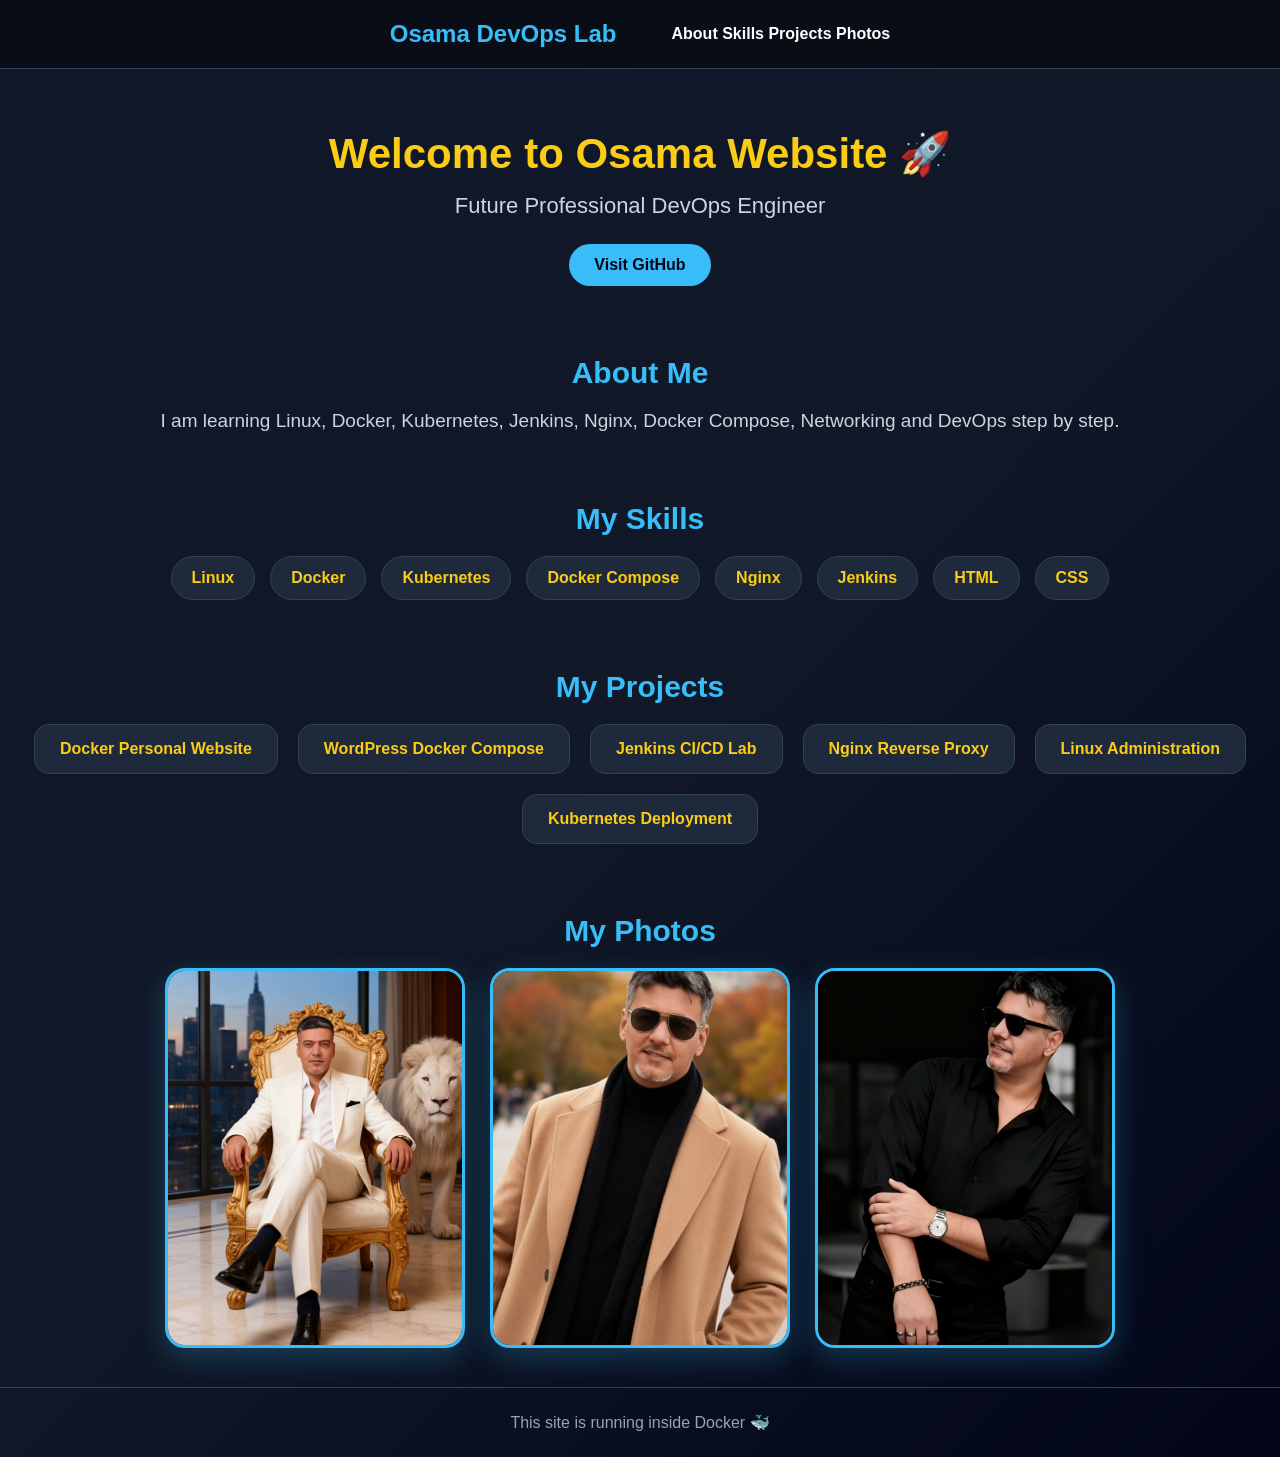
==== index.html @ 54b6e156 "First portfolio website" ====
<!DOCTYPE html>
<html lang="en">

<head>
    <meta charset="UTF-8">
    <meta name="viewport" content="width=device-width, initial-scale=1.0">
    <title>Osama DevOps Lab</title>
    <link rel="stylesheet" href="style.css">
</head>

<body>

    <nav>
        <h2>Osama DevOps Lab</h2>

        <div class="links">
            <a href="#about">About</a>
            <a href="#skills">Skills</a>
            <a href="#projects">Projects</a>
            <a href="#photos">Photos</a>
        </div>
    </nav>

    <section class="hero">

        <h1>Welcome to Osama Website 🚀</h1>

        <p>
            Future Professional DevOps Engineer
        </p>

        <a class="button" href="https://github.com/osama8558" target="_blank">
            Visit GitHub
        </a>

    </section>

    <section id="about">

        <h2>About Me</h2>

        <p>
            I am learning Linux, Docker, Kubernetes, Jenkins,
            Nginx, Docker Compose, Networking and DevOps step by step.
        </p>

    </section>

    <section id="skills">

        <h2>My Skills</h2>

        <div class="skills">

            <span>Linux</span>
            <span>Docker</span>
            <span>Kubernetes</span>
            <span>Docker Compose</span>
            <span>Nginx</span>
            <span>Jenkins</span>
            <span>HTML</span>
            <span>CSS</span>

        </div>

    </section>

    <section id="projects">

        <h2>My Projects</h2>

        <div class="projects">

            <a href="docker.html">
                Docker Personal Website
            </a>

            <a href="wordpress.html">
                WordPress Docker Compose
            </a>

            <a href="jenkins.html">
                Jenkins CI/CD Lab
            </a>

            <a href="nginx.html">
                Nginx Reverse Proxy
            </a>

            <a href="linux.html">
                Linux Administration
            </a>

            <a href="kubernetes.html">
                Kubernetes Deployment
            </a>

        </div>

    </section>

    <section id="photos">

        <h2>My Photos</h2>

        <div class="photos">

            <a href="Osama1.jpg" target="_blank">
                <img src="Osama1.jpg" alt="Osama Photo 1">
            </a>

            <a href="Osama2.jpg" target="_blank">
                <img src="Osama2.jpg" alt="Osama Photo 2">
            </a>

            <a href="Osama3.jpg" target="_blank">
                <img src="Osama3.jpg" alt="Osama Photo 3">
            </a>

        </div>

    </section>

    <footer>

        <p>
            This site is running inside Docker 🐳
        </p>

    </footer>

</body>

</html>
---- style.css ----
* {
    margin: 0;
    padding: 0;
    box-sizing: border-box;
}

body {
    background: linear-gradient(135deg, #0f172a, #111827, #020617);
    color: white;
    font-family: Arial, sans-serif;
    text-align: center;
}

nav {
    display: flex;
    justify-content: center;
    align-items: center;
    gap: 25px;
    padding: 20px;
    background: rgba(0, 0, 0, 0.45);
    border-bottom: 1px solid #334155;
}

nav h2 {
    color: #38bdf8;
    margin-right: 30px;
}

nav a {
    color: white;
    text-decoration: none;
    font-weight: bold;
}

nav a:hover {
    color: #facc15;
}

.hero {
    padding: 60px 20px 35px;
}

.hero h1 {
    color: #facc15;
    font-size: 42px;
    margin-bottom: 15px;
}

.hero p {
    color: #cbd5e1;
    font-size: 22px;
    margin-bottom: 25px;
}

.button {
    display: inline-block;
    background: #38bdf8;
    color: #020617;
    padding: 12px 25px;
    border-radius: 30px;
    text-decoration: none;
    font-weight: bold;
}

.button:hover {
    background: #facc15;
}

section {
    padding: 35px 20px;
}

section h2 {
    color: #38bdf8;
    font-size: 30px;
    margin-bottom: 20px;
}

section p {
    color: #cbd5e1;
    font-size: 19px;
}

.skills {
    display: flex;
    justify-content: center;
    flex-wrap: wrap;
    gap: 15px;
}

.skills span {
    background: #1e293b;
    color: #facc15;
    padding: 12px 20px;
    border-radius: 25px;
    border: 1px solid #334155;
    font-weight: bold;
}

.projects {
    display: flex;
    justify-content: center;
    flex-wrap: wrap;
    gap: 20px;
}

.projects a {
    background: #1e293b;
    color: #facc15;
    text-decoration: none;
    padding: 15px 25px;
    border-radius: 15px;
    border: 1px solid #334155;
    font-weight: bold;
    transition: 0.3s;
}

.projects a:hover {
    background: #38bdf8;
    color: #020617;
    transform: scale(1.05);
}

.photos {
    display: flex;
    justify-content: center;
    flex-wrap: wrap;
    gap: 25px;
}

.photos img {
    width: 300px;
    height: 380px;
    object-fit: cover;
    border-radius: 20px;
    border: 3px solid #38bdf8;
    box-shadow: 0 10px 30px rgba(56, 189, 248, 0.25);
    transition: 0.3s;
}

.photos img:hover {
    transform: scale(1.06);
    border-color: #facc15;
    box-shadow: 0 15px 35px rgba(250, 204, 21, 0.3);
}

footer {
    padding: 25px;
    color: #94a3b8;
    border-top: 1px solid #334155;
}
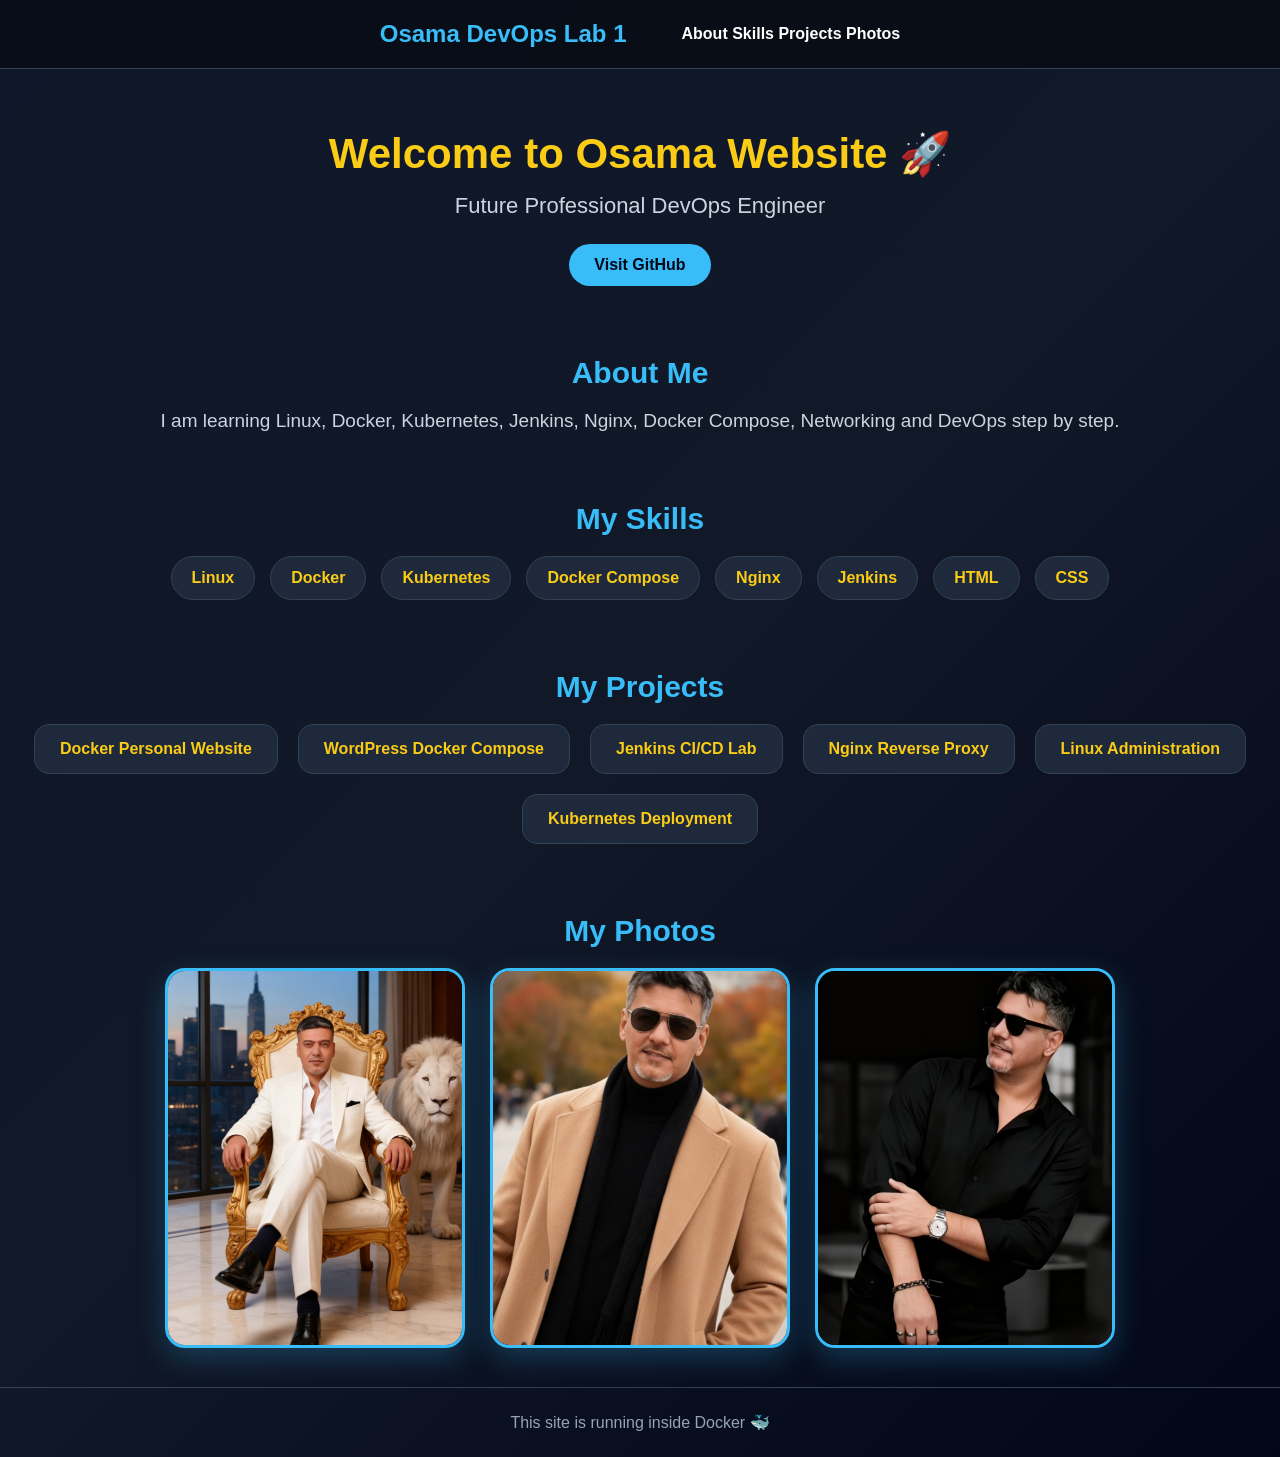
==== commit 980833e8: "update title" ====
--- a/index.html
+++ b/index.html
@@ -4,14 +4,14 @@
 <head>
     <meta charset="UTF-8">
     <meta name="viewport" content="width=device-width, initial-scale=1.0">
-    <title>Osama DevOps Lab</title>
+    <title>Osama DevOps Lab 1</title>
     <link rel="stylesheet" href="style.css">
 </head>
 
 <body>
 
     <nav>
-        <h2>Osama DevOps Lab</h2>
+        <h2>Osama DevOps Lab 1</h2>
 
         <div class="links">
             <a href="#about">About</a>
